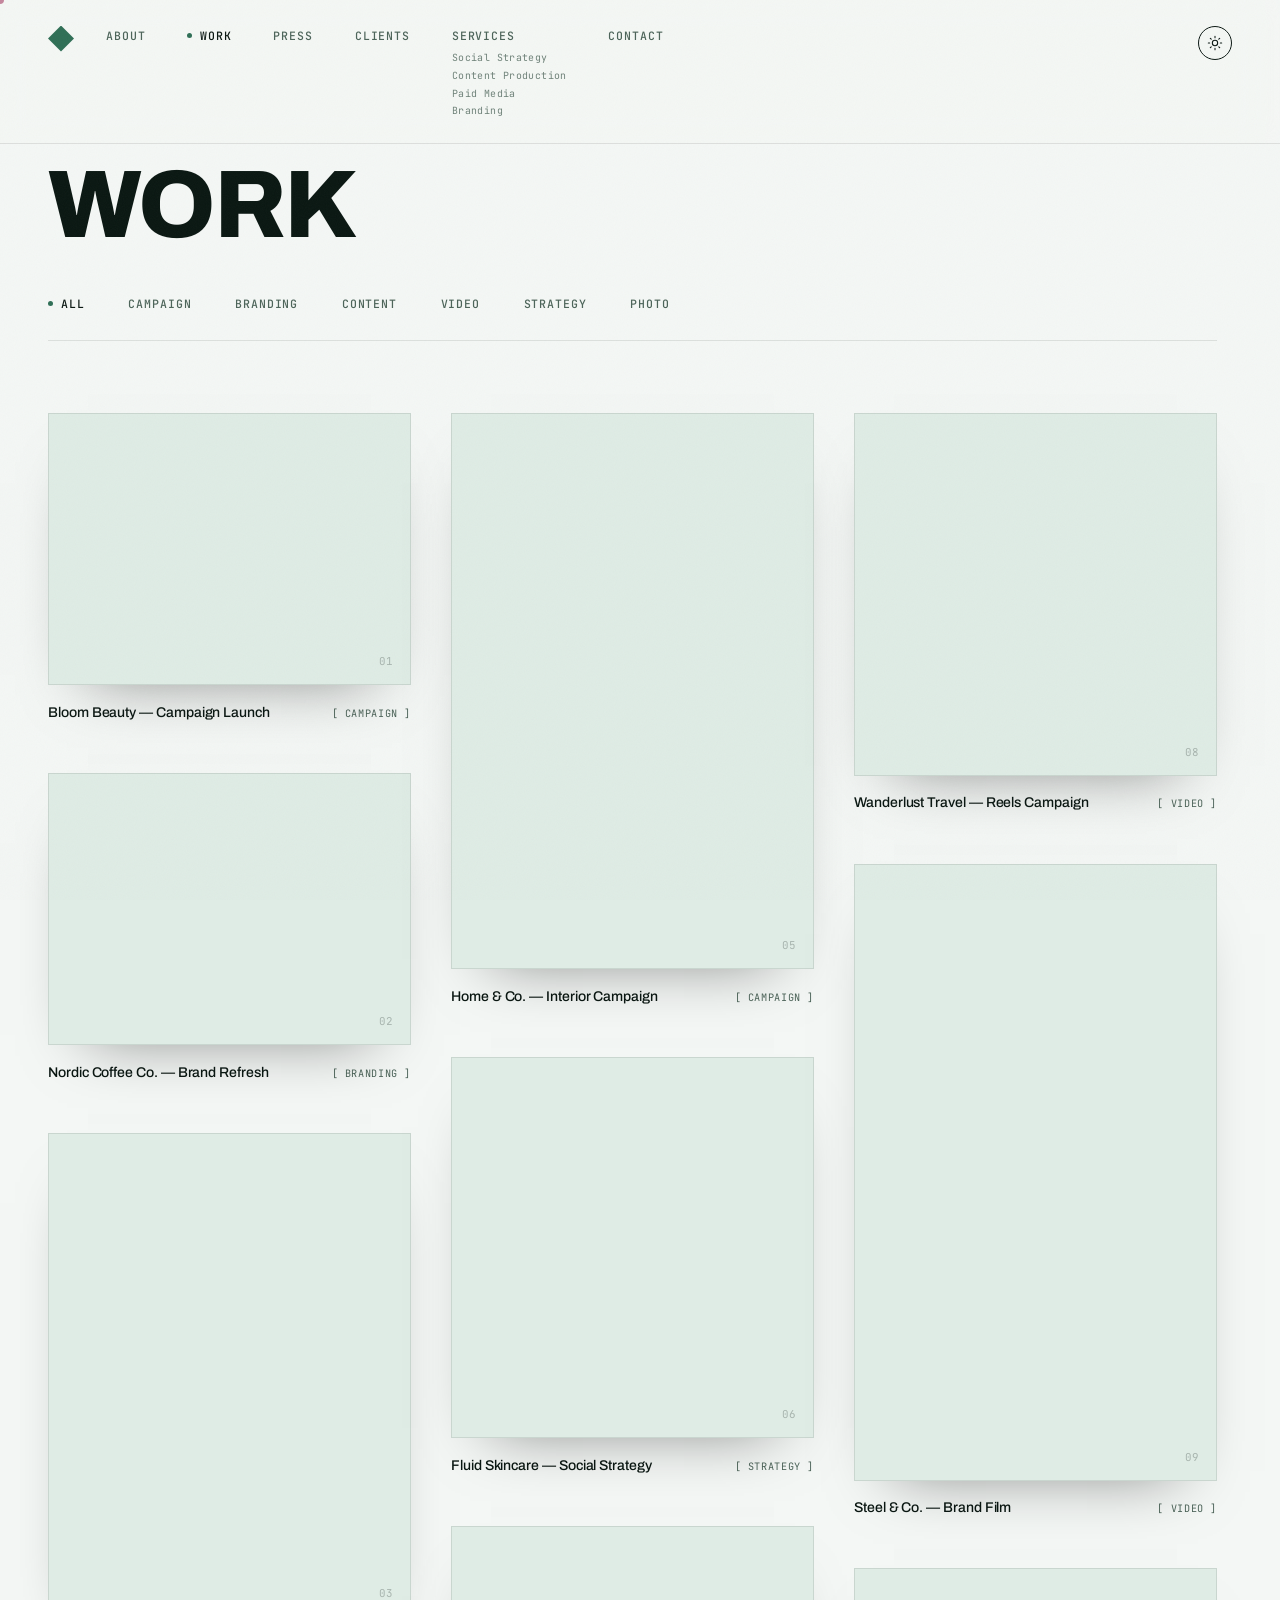
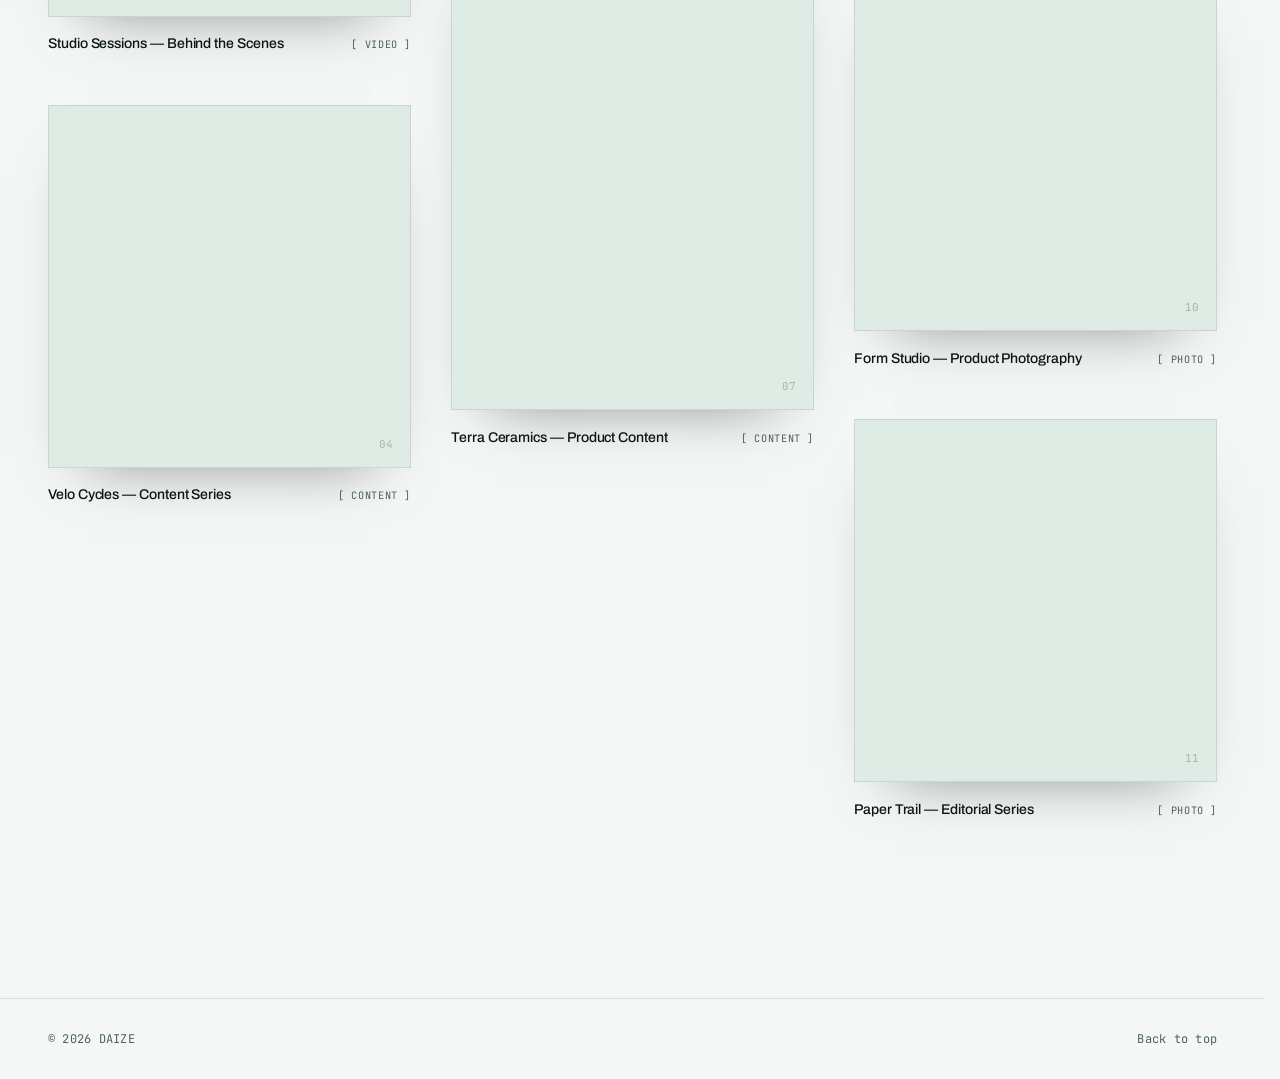
==== work.html @ 82c7a337 "123" ====
<!DOCTYPE html>
<html lang="en">
<head>
<meta charset="UTF-8">
<meta name="viewport" content="width=device-width, initial-scale=1.0">
<title>Work — DAIZE</title>
<meta name="description" content="DAIZE — Social Media Agency. Selected work across campaigns, content, branding and strategy.">
<link rel="preconnect" href="https://fonts.googleapis.com">
<link rel="preconnect" href="https://fonts.gstatic.com" crossorigin>
<link href="https://fonts.googleapis.com/css2?family=Archivo:wght@400;500;600;700;800;900&family=Fraunces:ital,opsz,wght@0,9..144,500;0,9..144,600;1,9..144,500;1,9..144,600&family=JetBrains+Mono:wght@400;500&display=swap" rel="stylesheet">
<link rel="stylesheet" href="styles.css">
<link rel="stylesheet" href="work.css">
<script>
  (function () {
    var stored = localStorage.getItem('daize-theme');
    var theme = stored || (window.matchMedia('(prefers-color-scheme: light)').matches ? 'light' : 'dark');
    document.documentElement.setAttribute('data-theme', theme);
  })();
</script>
</head>
<body id="top">

<div class="grain"></div>
<div class="cursor-dot" id="cursorDot"><span class="cursor-dot__label">View</span></div>

<header class="wnav">
  <a href="index.html" class="wnav__mark" aria-label="DAIZE — Home"><span class="wnav__mark-glyph"></span></a>

  <nav class="wnav__links" aria-label="Primary">
    <a href="index.html#about" class="wnav__link">About</a>
    <a href="work.html" class="wnav__link is-active"><span class="wnav__dot"></span>Work</a>
    <a href="#" class="wnav__link">Press</a>
    <a href="#" class="wnav__link">Clients</a>
    <div class="wnav__link wnav__link--drop">
      Services
      <div class="wnav__sub">
        <a href="#">Social Strategy</a>
        <a href="#">Content Production</a>
        <a href="#">Paid Media</a>
        <a href="#">Branding</a>
      </div>
    </div>
    <a href="index.html#contact" class="wnav__link">Contact</a>
  </nav>

  <button class="theme-toggle wnav__theme" id="themeToggle" aria-label="Toggle light/dark theme">
    <svg class="theme-toggle__moon" viewBox="0 0 24 24" stroke-width="1.6" stroke-linecap="round" stroke-linejoin="round"><path d="M21 12.79A9 9 0 1 1 11.21 3 7 7 0 0 0 21 12.79z"/></svg>
    <svg class="theme-toggle__sun" viewBox="0 0 24 24" stroke-width="1.6" stroke-linecap="round" stroke-linejoin="round"><circle cx="12" cy="12" r="4"/><path d="M12 2v2M12 20v2M4.93 4.93l1.41 1.41M17.66 17.66l1.41 1.41M2 12h2M20 12h2M4.93 19.07l1.41-1.41M17.66 6.34l1.41-1.41"/></svg>
  </button>
</header>

<main class="work-index">
  <div class="work-index__head reveal">
    <h1>Work</h1>
  </div>

  <div class="work-index__filters reveal" id="workFilters" role="tablist" aria-label="Filter work by category">
    <button class="wf" data-filter="all" aria-pressed="true"><span class="wf__dot"></span>All</button>
    <button class="wf" data-filter="campaign" aria-pressed="false"><span class="wf__dot"></span>Campaign</button>
    <button class="wf" data-filter="branding" aria-pressed="false"><span class="wf__dot"></span>Branding</button>
    <button class="wf" data-filter="content" aria-pressed="false"><span class="wf__dot"></span>Content</button>
    <button class="wf" data-filter="video" aria-pressed="false"><span class="wf__dot"></span>Video</button>
    <button class="wf" data-filter="strategy" aria-pressed="false"><span class="wf__dot"></span>Strategy</button>
    <button class="wf" data-filter="photo" aria-pressed="false"><span class="wf__dot"></span>Photo</button>
  </div>

  <div class="work-index__grid" id="workGrid">

    <article class="wcard reveal" data-category="campaign" style="--wr:4/3;">
      <div class="wcard__media" data-index="01"></div>
      <div class="wcard__meta">
        <h3>Bloom Beauty — Campaign Launch</h3>
        <span class="wcard__tag">[ Campaign ]</span>
      </div>
    </article>

    <article class="wcard reveal" data-category="branding" style="--wr:4/3;">
      <div class="wcard__media" data-index="02"></div>
      <div class="wcard__meta">
        <h3>Nordic Coffee Co. — Brand Refresh</h3>
        <span class="wcard__tag">[ Branding ]</span>
      </div>
    </article>

    <article class="wcard reveal" data-category="video" style="--wr:3/4;">
      <div class="wcard__media" data-index="03"></div>
      <div class="wcard__meta">
        <h3>Studio Sessions — Behind the Scenes</h3>
        <span class="wcard__tag">[ Video ]</span>
      </div>
    </article>

    <article class="wcard reveal" data-category="content" style="--wr:1/1;">
      <div class="wcard__media" data-index="04"></div>
      <div class="wcard__meta">
        <h3>Velo Cycles — Content Series</h3>
        <span class="wcard__tag">[ Content ]</span>
      </div>
    </article>

    <article class="wcard reveal" data-category="campaign" style="--wr:3/4.6;">
      <div class="wcard__media" data-index="05"></div>
      <div class="wcard__meta">
        <h3>Home &amp; Co. — Interior Campaign</h3>
        <span class="wcard__tag">[ Campaign ]</span>
      </div>
    </article>

    <article class="wcard reveal" data-category="strategy" style="--wr:1/1.05;">
      <div class="wcard__media" data-index="06"></div>
      <div class="wcard__meta">
        <h3>Fluid Skincare — Social Strategy</h3>
        <span class="wcard__tag">[ Strategy ]</span>
      </div>
    </article>

    <article class="wcard reveal" data-category="content" style="--wr:3/4;">
      <div class="wcard__media" data-index="07"></div>
      <div class="wcard__meta">
        <h3>Terra Ceramics — Product Content</h3>
        <span class="wcard__tag">[ Content ]</span>
      </div>
    </article>

    <article class="wcard reveal" data-category="video" style="--wr:1/1;">
      <div class="wcard__media" data-index="08"></div>
      <div class="wcard__meta">
        <h3>Wanderlust Travel — Reels Campaign</h3>
        <span class="wcard__tag">[ Video ]</span>
      </div>
    </article>

    <article class="wcard reveal" data-category="video" style="--wr:2/3.4;">
      <div class="wcard__media" data-index="09"></div>
      <div class="wcard__meta">
        <h3>Steel &amp; Co. — Brand Film</h3>
        <span class="wcard__tag">[ Video ]</span>
      </div>
    </article>

    <article class="wcard reveal" data-category="photo" style="--wr:1/1;">
      <div class="wcard__media" data-index="10"></div>
      <div class="wcard__meta">
        <h3>Form Studio — Product Photography</h3>
        <span class="wcard__tag">[ Photo ]</span>
      </div>
    </article>

    <article class="wcard reveal" data-category="photo" style="--wr:1/1;">
      <div class="wcard__media" data-index="11"></div>
      <div class="wcard__meta">
        <h3>Paper Trail — Editorial Series</h3>
        <span class="wcard__tag">[ Photo ]</span>
      </div>
    </article>

  </div>
</main>

<footer class="footer">
  <span>© 2026 DAIZE</span>
  <a href="#top">Back to top</a>
</footer>

<script src="work.js"></script>
</body>
</html>
---- styles.css ----
:root {
  --bg: #07120e;
  --bg-alt: #0d1f17;
  --fg: #eef5f0;
  --fg-dim: #7fa08f;
  --accent: #5a9c82;
  --accent-deep: #0f3d2e;
  --accent-dim: rgba(90, 156, 130, 0.16);
  --line: rgba(238, 245, 240, 0.1);
  --panel-a: #10231b;
  --panel-b: #05100c;
  --ghost: rgba(238, 245, 240, 0.06);
  --heading: 'Archivo', sans-serif;
  --sans: 'Archivo', sans-serif;
  --mono: 'JetBrains Mono', monospace;
  --serif: 'Fraunces', serif;
}

html[data-theme="light"] {
  --bg: #f4f7f5;
  --bg-alt: #e6ede9;
  --fg: #0a1712;
  --fg-dim: #4c6459;
  --accent: #2f6f56;
  --accent-deep: #bfe8d6;
  --accent-dim: rgba(47, 111, 86, 0.12);
  --line: rgba(10, 23, 18, 0.1);
  --panel-a: #dfece5;
  --panel-b: #eef5f0;
  --ghost: rgba(10, 23, 18, 0.05);
}

* { margin: 0; padding: 0; box-sizing: border-box; }

html { scroll-behavior: smooth; scrollbar-gutter: stable; }

body {
  background: var(--bg);
  color: var(--fg);
  font-family: var(--sans);
  font-weight: 400;
  overflow-x: hidden;
  cursor: default;
  transition: background .4s ease, color .4s ease;
}

a { color: inherit; text-decoration: none; }

.visually-hidden {
  position: absolute;
  width: 1px;
  height: 1px;
  padding: 0;
  margin: -1px;
  overflow: hidden;
  clip: rect(0, 0, 0, 0);
  white-space: nowrap;
  border: 0;
}

.grain {
  position: fixed;
  inset: 0;
  pointer-events: none;
  z-index: 999;
  opacity: 0.035;
  background-image: url("data:image/svg+xml,%3Csvg xmlns='http://www.w3.org/2000/svg' width='120' height='120'%3E%3Cfilter id='n'%3E%3CfeTurbulence type='fractalNoise' baseFrequency='0.9' numOctaves='2' stitchTiles='stitch'/%3E%3C/filter%3E%3Crect width='100%25' height='100%25' filter='url(%23n)'/%3E%3C/svg%3E");
}

body.is-loading { overflow: hidden; height: 100vh; }

/* ---------- Preloader ---------- */
.preloader {
  position: fixed;
  inset: 0;
  z-index: 2000;
  display: flex;
  flex-direction: column;
  align-items: center;
  justify-content: center;
  gap: 1.6rem;
  background: var(--bg);
  clip-path: circle(150% at 50% 50%);
  transition: clip-path 1s cubic-bezier(.76, 0, .24, 1);
}
.preloader__mark {
  font-family: var(--heading);
  font-weight: 800;
  font-size: 1.1rem;
  letter-spacing: 0.15em;
  text-transform: uppercase;
  color: var(--fg);
}
.preloader__count {
  font-family: var(--mono);
  font-size: 0.75rem;
  letter-spacing: 0.1em;
  color: var(--fg-dim);
  font-variant-numeric: tabular-nums;
}
.preloader__bar {
  width: 180px;
  height: 1px;
  background: var(--line);
  position: relative;
  overflow: hidden;
}
.preloader__bar-fill {
  position: absolute;
  inset: 0;
  width: 0%;
  background: var(--accent);
}
.preloader.is-done {
  clip-path: circle(0% at 50% 50%);
}
@media (prefers-reduced-motion: reduce) {
  .preloader { transition: opacity .3s ease; clip-path: none; }
  .preloader.is-done { opacity: 0; }
}

/* ---------- Frame marks ---------- */
.frame-marks {
  position: fixed;
  inset: 0;
  z-index: 40;
  pointer-events: none;
  opacity: 0;
  transition: opacity 1.2s ease .2s;
}
body.is-loaded .frame-marks { opacity: 1; }
.frame-marks__corner {
  position: absolute;
  width: 20px;
  height: 20px;
  border: 1px solid color-mix(in srgb, var(--fg) 30%, transparent);
}
.frame-marks__corner--tl { top: 1.4rem; left: 1.4rem; border-right: none; border-bottom: none; }
.frame-marks__corner--tr { top: 1.4rem; right: 1.4rem; border-left: none; border-bottom: none; }
.frame-marks__corner--bl { bottom: 1.4rem; left: 1.4rem; border-right: none; border-top: none; }
.frame-marks__corner--br { bottom: 1.4rem; right: 1.4rem; border-left: none; border-top: none; }
.frame-marks__tick {
  position: absolute;
  background: color-mix(in srgb, var(--fg) 26%, transparent);
}
.frame-marks__tick--top { top: 1.4rem; left: 50%; width: 1px; height: 10px; transform: translateX(-50%); }
.frame-marks__tick--bottom { bottom: 1.4rem; left: 50%; width: 1px; height: 10px; transform: translateX(-50%); }
.frame-marks__tick--left { left: 1.4rem; top: 50%; width: 10px; height: 1px; transform: translateY(-50%); }
.frame-marks__tick--right { right: 1.4rem; top: 50%; width: 10px; height: 1px; transform: translateY(-50%); }
@media (max-width: 700px) {
  .frame-marks__tick--top, .frame-marks__tick--bottom, .frame-marks__tick--left, .frame-marks__tick--right { display: none; }
  .frame-marks__corner { width: 14px; height: 14px; }
}

.cursor-dot {
  position: fixed;
  width: 8px;
  height: 8px;
  border-radius: 50%;
  background: var(--accent);
  pointer-events: none;
  z-index: 1000;
  transform: translate(-50%, -50%);
  transition: width .25s, height .25s, opacity .25s;
  mix-blend-mode: difference;
  display: none;
}
@media (hover: hover) and (pointer: fine) {
  .cursor-dot { display: block; }
}
.cursor-dot.grow { width: 40px; height: 40px; }
.cursor-dot__label {
  position: absolute;
  top: 50%; left: 50%;
  transform: translate(-50%, -50%);
  font-family: var(--mono);
  font-size: 0.6rem;
  font-weight: 500;
  letter-spacing: 0.05em;
  text-transform: uppercase;
  color: var(--bg);
  opacity: 0;
  white-space: nowrap;
  transition: opacity .2s ease;
}
.cursor-dot.view {
  width: 64px;
  height: 64px;
  background: var(--fg);
  mix-blend-mode: normal;
}
.cursor-dot.view .cursor-dot__label { opacity: 1; }

/* ---------- Nav ---------- */
.nav {
  position: fixed;
  top: 0; left: 0; right: 0;
  z-index: 100;
  display: flex;
  justify-content: space-between;
  align-items: center;
  padding: 1.8rem 3rem;
  background: transparent;
  border-bottom: 1px solid transparent;
  transition: background .4s ease, border-color .4s ease, padding .35s ease;
}
.nav--scrolled {
  padding: 1.2rem 3rem;
  background: color-mix(in srgb, var(--bg) 92%, transparent);
  backdrop-filter: blur(14px);
  -webkit-backdrop-filter: blur(14px);
  border-bottom-color: var(--line);
}
.nav__progress {
  position: fixed;
  top: 0; left: 0;
  height: 2px;
  width: 0%;
  background: var(--accent);
  z-index: 102;
}
.nav__wordmark {
  font-family: var(--heading);
  font-weight: 800;
  font-size: 1.1rem;
  letter-spacing: -0.01em;
  text-transform: uppercase;
}
.nav__right {
  display: flex;
  align-items: center;
  gap: 2rem;
}
.theme-toggle {
  position: relative;
  width: 34px;
  height: 34px;
  display: flex;
  align-items: center;
  justify-content: center;
  background: none;
  border: 1px solid var(--fg);
  border-radius: 50%;
  cursor: pointer;
  color: var(--fg);
  z-index: 101;
  flex-shrink: 0;
  transition: background .3s ease, border-color .3s ease, transform .25s ease;
}
.theme-toggle:hover { background: var(--ghost); border-color: var(--accent); }
.theme-toggle svg {
  width: 16px;
  height: 16px;
  position: absolute;
  stroke: currentColor;
  fill: none;
  transition: opacity .3s ease, transform .35s ease;
}
.theme-toggle__moon { opacity: 1; transform: scale(1) rotate(0deg); }
.theme-toggle__sun { opacity: 0; transform: scale(.5) rotate(-90deg); }
html[data-theme="light"] .theme-toggle__moon { opacity: 0; transform: scale(.5) rotate(90deg); }
html[data-theme="light"] .theme-toggle__sun { opacity: 1; transform: scale(1) rotate(0deg); }
.nav__toggle {
  display: flex;
  align-items: center;
  gap: 0.8rem;
  background: none;
  border: none;
  cursor: pointer;
  color: var(--fg);
  z-index: 101;
  padding: 0.5rem 0.7rem;
  margin: -0.5rem -0.7rem;
  border-radius: 999px;
  transition: background .3s ease, transform .25s ease;
}
.nav__toggle:hover { background: var(--ghost); }
.nav__toggle-label {
  font-family: var(--mono);
  font-weight: 500;
  font-size: 0.7rem;
  letter-spacing: 0.1em;
  text-transform: uppercase;
  color: var(--fg-dim);
}
.nav__toggle-icon {
  position: relative;
  width: 22px;
  height: 16px;
  flex-shrink: 0;
}
.nav__toggle-icon span {
  position: absolute;
  left: 0; right: 0;
  height: 1px;
  background: var(--fg);
  transition: transform .35s ease, top .35s ease;
}
.nav__toggle-icon span:first-child { top: 0; }
.nav__toggle-icon span:last-child { top: 15px; }
.nav__toggle.open .nav__toggle-icon span:first-child { top: 7px; transform: rotate(45deg); }
.nav__toggle.open .nav__toggle-icon span:last-child { top: 7px; transform: rotate(-45deg); }

/* ---------- Fullscreen creative menu ---------- */
body.menu-open { overflow: hidden; }
.nav__menu {
  position: fixed;
  inset: 0;
  z-index: 99;
  display: flex;
  flex-direction: column;
  justify-content: space-between;
  gap: 3rem;
  padding: 10rem 3rem 3.5rem;
  background: var(--bg);
  clip-path: circle(0% at calc(100% - 4.2rem) 3.4rem);
  transition: clip-path .8s cubic-bezier(.65, 0, .35, 1);
  pointer-events: none;
}
.nav__menu.open {
  clip-path: circle(150% at calc(100% - 4.2rem) 3.4rem);
  pointer-events: auto;
}
.nav__menu-inner {
  display: flex;
  flex-direction: column;
}
.nav__link {
  display: flex;
  align-items: baseline;
  gap: 1.5rem;
  font-family: var(--serif);
  font-style: italic;
  font-weight: 500;
  font-size: clamp(2.4rem, 8vw, 5rem);
  letter-spacing: -0.01em;
  padding: 1.1rem 0;
  border-bottom: 1px solid var(--line);
  opacity: 0;
  transform: translateY(30px);
  transition: opacity .5s ease, transform .5s ease, color .3s ease, padding-left .3s ease;
}
.nav__menu.open .nav__link { opacity: 1; transform: translateY(0); }
.nav__menu.open .nav__link:nth-child(1) { transition-delay: .18s; }
.nav__menu.open .nav__link:nth-child(2) { transition-delay: .26s; }
.nav__menu.open .nav__link:nth-child(3) { transition-delay: .34s; }
.nav__menu.open .nav__link:nth-child(4) { transition-delay: .42s; }
.nav__link-num {
  font-family: var(--mono);
  font-size: 0.9rem;
  font-weight: 500;
  color: var(--accent);
}
.nav__link:hover { color: var(--accent); padding-left: 1.2rem; }
.nav__menu-footer {
  display: flex;
  flex-wrap: wrap;
  justify-content: space-between;
  align-items: center;
  gap: 1rem;
  opacity: 0;
  transition: opacity .5s ease .3s;
}
.nav__menu.open .nav__menu-footer { opacity: 1; }
.nav__menu-tag {
  font-family: var(--mono);
  font-size: 0.75rem;
  letter-spacing: 0.05em;
  text-transform: uppercase;
  color: var(--fg-dim);
}
.nav__menu-socials {
  display: flex;
  gap: 2rem;
  font-family: var(--mono);
  font-size: 0.75rem;
  letter-spacing: 0.05em;
  text-transform: uppercase;
  color: var(--fg-dim);
}
.nav__menu-socials a:hover { color: var(--accent); }

/* ---------- Hero ---------- */
.hero {
  height: 100vh;
  position: relative;
  perspective: 1200px;
}
.hero__bg {
  position: absolute;
  inset: 0;
  background:
    radial-gradient(ellipse at 30% 15%, rgba(52, 211, 153, 0.12), transparent 55%),
    radial-gradient(ellipse at 75% 85%, rgba(15, 61, 46, 0.35), transparent 55%),
    var(--bg);
  z-index: -2;
}
.hero__logo {
  position: absolute;
  top: 50%;
  left: 50%;
  transform: translate(-50%, -50%);
  width: min(70vw, 640px);
  height: min(70vw, 640px);
  z-index: -1;
  transition: transform .1s linear, opacity .1s linear;
}
.hero__logo::before {
  content: '';
  position: absolute;
  inset: -15%;
  background: radial-gradient(circle, var(--accent-dim) 0%, transparent 70%);
  filter: blur(50px);
  z-index: -1;
  animation: heroGlow 6s ease-in-out infinite;
}
@keyframes heroGlow {
  0%, 100% { opacity: .6; transform: scale(1); }
  50% { opacity: 1; transform: scale(1.08); }
}
.hero__logo-canvas {
  position: absolute;
  inset: 0;
  width: 100%;
  height: 100%;
  display: block;
  touch-action: none;
  cursor: grab;
}
.hero__logo-canvas:active {
  cursor: grabbing;
}
.hero__content {
  position: absolute;
  left: 3rem;
  bottom: 3rem;
  z-index: 1;
  max-width: 340px;
}
.hero__content::before {
  content: '';
  position: absolute;
  inset: -2rem -2.5rem;
  background: radial-gradient(ellipse at 20% 80%, color-mix(in srgb, var(--bg) 65%, transparent) 0%, transparent 70%);
  z-index: -1;
  pointer-events: none;
}
.hero__eyebrow {
  font-family: var(--mono);
  font-weight: 500;
  font-size: 0.7rem;
  letter-spacing: 0.15em;
  text-transform: uppercase;
  color: color-mix(in srgb, var(--fg) 55%, var(--fg-dim));
  margin-bottom: 0.7rem;
}
.hero__sub {
  font-size: 1.05rem;
  font-family: var(--serif);
  font-style: italic;
  font-weight: 500;
  line-height: 1.4;
  color: color-mix(in srgb, var(--fg) 42%, var(--fg-dim));
  letter-spacing: 0;
}
.hero__scroll {
  position: absolute;
  bottom: 3rem;
  left: 50%;
  transform: translateX(-50%);
  display: flex;
  flex-direction: column;
  align-items: center;
  gap: 0.8rem;
  font-family: var(--mono);
  font-size: 0.65rem;
  letter-spacing: 0.15em;
  text-transform: uppercase;
  color: var(--fg-dim);
}
.hero__scroll-line {
  width: 1px;
  height: 40px;
  background: var(--line);
  position: relative;
  overflow: hidden;
}
.hero__scroll-line::after {
  content: '';
  position: absolute;
  top: -40px;
  left: 0;
  width: 100%;
  height: 40px;
  background: var(--accent);
  animation: scrollLine 1.8s ease-in-out infinite;
}
@keyframes scrollLine {
  0% { top: -40px; }
  60%, 100% { top: 40px; }
}
.hero__status {
  position: absolute;
  right: 3rem;
  bottom: 3rem;
  z-index: 1;
  display: flex;
  align-items: center;
  gap: 0.7rem;
  font-family: var(--mono);
  font-size: 0.7rem;
  letter-spacing: 0.08em;
  text-transform: uppercase;
  color: color-mix(in srgb, var(--fg) 55%, var(--fg-dim));
}
.hero__status-dot {
  width: 7px;
  height: 7px;
  border-radius: 50%;
  background: var(--accent);
  position: relative;
  flex-shrink: 0;
}
.hero__status-dot::before {
  content: '';
  position: absolute;
  inset: -5px;
  border-radius: 50%;
  border: 1px solid var(--accent);
  animation: statusPulse 2s ease-out infinite;
}
@keyframes statusPulse {
  0% { transform: scale(0.6); opacity: 1; }
  100% { transform: scale(1.9); opacity: 0; }
}

/* ---------- Ticker ---------- */
.ticker {
  border-top: 1px solid var(--line);
  border-bottom: 1px solid var(--line);
  overflow: hidden;
  padding: 1.3rem 0;
  background: var(--bg-alt);
}
.ticker__track {
  display: flex;
  width: max-content;
  animation: tickerScroll 26s linear infinite;
}
.ticker:hover .ticker__track { animation-play-state: paused; }
.ticker__track span {
  font-family: var(--mono);
  font-size: 0.85rem;
  letter-spacing: 0.05em;
  text-transform: uppercase;
  color: var(--fg-dim);
  white-space: nowrap;
}
.ticker__track span::after {
  content: '—';
  margin: 0 2rem;
  color: var(--accent);
}
@keyframes tickerScroll {
  from { transform: translateX(0); }
  to { transform: translateX(-50%); }
}
@media (prefers-reduced-motion: reduce) {
  .ticker__track { animation: none; }
}

/* ---------- Shared section styling ---------- */
section { padding: 9rem 3rem; position: relative; }
.about__index {
  position: relative;
  z-index: 1;
  font-family: var(--mono);
  font-weight: 500;
  font-size: 0.75rem;
  letter-spacing: 0.1em;
  text-transform: uppercase;
  color: var(--accent);
  margin-bottom: 3rem;
}

/* ---------- Watermark numerals ---------- */
[data-watermark] { overflow: hidden; }
[data-watermark]::before {
  content: attr(data-watermark);
  position: absolute;
  top: 46%;
  left: 50%;
  transform: translate(-50%, calc(-50% + var(--wm-shift, 0px)));
  z-index: 0;
  font-family: var(--heading);
  font-weight: 800;
  font-size: clamp(9rem, 30vw, 22rem);
  line-height: 1;
  color: transparent;
  -webkit-text-stroke: 1px color-mix(in srgb, var(--fg) 10%, transparent);
  pointer-events: none;
  white-space: nowrap;
}
@media (max-width: 900px) {
  [data-watermark]::before { display: none; }
}

/* ---------- About ---------- */
.about__grid {
  position: relative;
  z-index: 1;
  display: grid;
  grid-template-columns: 0.9fr 1.1fr;
  gap: 5rem;
  align-items: center;
}
.about__frame {
  aspect-ratio: 4 / 5;
  background: linear-gradient(150deg, var(--panel-a), var(--panel-b) 70%);
  border: 1px solid var(--line);
  position: relative;
  overflow: hidden;
  box-shadow: 0 50px 90px -45px rgba(0, 0, 0, 0.5);
}
.about__frame::before {
  content: '';
  position: absolute;
  inset: -20%;
  background: radial-gradient(circle at 30% 20%, rgba(52, 211, 153, 0.18), transparent 60%);
}
.about__frame img {
  position: absolute;
  inset: 0;
  width: 100%;
  height: 100%;
  object-fit: cover;
  object-position: center 15%;
  filter: grayscale(0.15) contrast(1.05);
  opacity: 1;
}
.about__text h2 {
  font-family: var(--serif);
  font-style: italic;
  font-weight: 500;
  font-size: clamp(1.7rem, 3vw, 2.4rem);
  line-height: 1.3;
  letter-spacing: -0.01em;
  margin-bottom: 1.8rem;
}
.about__text p {
  color: var(--fg-dim);
  line-height: 1.8;
  font-size: 0.95rem;
  max-width: 44ch;
}
.about__stats {
  display: flex;
  gap: 3rem;
  margin-top: 3rem;
  padding-top: 2rem;
  border-top: 1px solid var(--line);
}
.about__stats span {
  display: block;
  font-family: var(--heading);
  font-weight: 700;
  font-size: 1.9rem;
  color: var(--accent);
}
.about__stats small {
  font-size: 0.7rem;
  letter-spacing: 0.1em;
  text-transform: uppercase;
  color: var(--fg-dim);
}

/* ---------- Work ---------- */
.work__header {
  position: relative;
  z-index: 1;
}
.work__header h2 {
  font-family: var(--serif);
  font-style: italic;
  font-weight: 500;
  font-size: clamp(2.2rem, 5vw, 3.5rem);
  letter-spacing: -0.01em;
}
.work__list {
  position: relative;
  z-index: 1;
  margin-top: 4rem;
  display: grid;
  grid-template-columns: repeat(12, 1fr);
  gap: 1px;
  background: var(--line);
  border: 1px solid var(--line);
}
.work__item:nth-child(1) { grid-column: span 7; }
.work__item:nth-child(2) { grid-column: span 5; }
.work__item:nth-child(3) { grid-column: span 5; }
.work__item:nth-child(4) { grid-column: span 7; }
.work__item:nth-child(2) .work__media,
.work__item:nth-child(3) .work__media {
  aspect-ratio: 4 / 5;
}
.work__item {
  background: var(--bg);
  padding: 2.5rem;
  display: flex;
  flex-direction: column;
  gap: 1.5rem;
  transition: background .4s ease, opacity .4s ease;
  perspective: 800px;
}
.work__item:hover { background: var(--bg-alt); }
.work__list:hover .work__item:not(:hover) { opacity: 0.45; }
.work__media {
  aspect-ratio: 16 / 10;
  background: linear-gradient(135deg, var(--panel-a), var(--panel-b));
  border: 1px solid var(--line);
  position: relative;
  overflow: hidden;
  box-shadow: 0 30px 60px -35px rgba(0, 0, 0, 0.5);
  transition: transform .3s ease-out, box-shadow .3s ease-out;
  transform-style: preserve-3d;
}
.work__media img {
  position: absolute;
  inset: 0;
  width: 100%;
  height: 100%;
  object-fit: cover;
  object-position: center 15%;
  filter: grayscale(0.2) contrast(1.05);
  opacity: 1;
  transition: transform .5s ease, filter .5s ease, opacity .5s ease;
}
.work__item:hover .work__media img {
  transform: scale(1.05);
  filter: grayscale(0) contrast(1.05);
  opacity: 1;
}
.work__item:nth-child(3) .work__media img {
  object-position: center 75%;
}
.work__item:hover .work__media {
  box-shadow: 0 30px 60px -20px rgba(0, 0, 0, 0.5), 0 0 0 1px var(--accent-dim);
}
.work__meta h3 {
  font-family: var(--serif);
  font-weight: 600;
  font-size: 1.4rem;
  letter-spacing: -0.01em;
}
.work__meta p {
  font-family: var(--mono);
  color: var(--fg-dim);
  font-size: 0.75rem;
  margin-top: 0.4rem;
  letter-spacing: 0.02em;
}

/* ---------- Contact ---------- */
.contact {
  text-align: center;
  padding-bottom: 12rem;
}
.contact__inner .about__index { justify-content: center; }
.contact h2 {
  font-family: var(--serif);
  font-style: italic;
  font-weight: 500;
  font-size: clamp(2.5rem, 7vw, 5rem);
  line-height: 1.1;
  letter-spacing: -0.01em;
}
.contact__email {
  display: inline-block;
  margin-top: 2.5rem;
  font-family: var(--heading);
  font-weight: 500;
  font-size: 1.1rem;
  letter-spacing: 0.01em;
  border-bottom: 1px solid var(--fg);
  padding-bottom: 0.3rem;
  transition: color .3s ease, border-color .3s ease, transform .25s ease;
}
.contact__email:hover { color: var(--accent); border-color: var(--accent); }
.contact__socials {
  margin-top: 4rem;
  display: flex;
  justify-content: center;
  gap: 2.5rem;
  font-family: var(--mono);
  font-size: 0.75rem;
  letter-spacing: 0.05em;
  text-transform: uppercase;
  color: var(--fg-dim);
}
.contact__socials a:hover { color: var(--accent); }

/* ---------- Footer ---------- */
.footer {
  display: flex;
  justify-content: space-between;
  padding: 2rem 3rem;
  border-top: 1px solid var(--line);
  font-family: var(--mono);
  font-size: 0.75rem;
  letter-spacing: 0.02em;
  color: var(--fg-dim);
}
.footer a:hover { color: var(--accent); }

/* ---------- Reveal animation ---------- */
.reveal {
  opacity: 0;
  transform: translateY(30px);
  transition: opacity 1s ease, transform 1s ease;
}
.reveal.is-visible {
  opacity: 1;
  transform: translateY(0);
}

/* ---------- Responsive ---------- */
@media (max-width: 900px) {
  .about__grid { grid-template-columns: 1fr; gap: 3rem; }
  .work__list { grid-template-columns: 1fr; }
  .work__item { grid-column: 1 / -1 !important; }
  .work__item:nth-child(2) .work__media,
  .work__item:nth-child(3) .work__media { aspect-ratio: 16 / 10; }
}

@media (max-width: 700px) {
  .nav { padding: 1.5rem; }
  .nav--scrolled { padding: 1.1rem 1.5rem; }
  .nav__toggle-label { display: none; }
  .nav__menu { padding: 8rem 1.5rem 2.5rem; }
  section { padding: 6rem 1.5rem; }
  .contact { padding-bottom: 7rem; }
  .hero__content { left: 1.5rem; bottom: 1.5rem; max-width: calc(100vw - 3rem); }
  .hero__status { display: none; }
  .ticker__track span { font-size: 0.75rem; }
}
---- work.css ----
/* ---------- Work index nav ---------- */
.wnav {
  position: fixed;
  top: 0; left: 0; right: 0;
  z-index: 100;
  display: flex;
  justify-content: space-between;
  align-items: flex-start;
  gap: 2rem;
  padding: 1.6rem 3rem;
  background: color-mix(in srgb, var(--bg) 82%, transparent);
  backdrop-filter: blur(12px);
  -webkit-backdrop-filter: blur(12px);
  border-bottom: 1px solid var(--line);
}
.wnav__mark {
  width: 26px;
  height: 26px;
  flex-shrink: 0;
  display: flex;
  align-items: center;
  justify-content: center;
  transition: transform .3s ease;
}
.wnav__mark:hover { transform: rotate(45deg); }
.wnav__mark-glyph {
  width: 100%;
  height: 100%;
  background: var(--accent);
  clip-path: polygon(50% 0%, 100% 50%, 50% 100%, 0% 50%);
}
.wnav__links {
  display: flex;
  align-items: flex-start;
  gap: 2.6rem;
  flex-wrap: wrap;
}
.wnav__link {
  position: relative;
  display: flex;
  align-items: center;
  gap: .5rem;
  font-family: var(--mono);
  font-size: 0.72rem;
  font-weight: 500;
  letter-spacing: 0.08em;
  text-transform: uppercase;
  color: var(--fg-dim);
  cursor: pointer;
  transition: color .25s ease;
  padding-top: .15rem;
}
.wnav__link:hover,
.wnav__link.is-active { color: var(--fg); }
.wnav__dot {
  width: 5px;
  height: 5px;
  border-radius: 50%;
  background: var(--accent);
  flex-shrink: 0;
}
.wnav__link--drop {
  flex-direction: column;
  align-items: flex-start;
  gap: 0;
}
.wnav__sub {
  display: flex;
  flex-direction: column;
  gap: .3rem;
  margin-top: .5rem;
}
.wnav__sub a {
  font-family: var(--mono);
  font-size: 0.62rem;
  font-weight: 400;
  letter-spacing: 0.04em;
  text-transform: none;
  color: color-mix(in srgb, var(--fg-dim) 80%, transparent);
  transition: color .2s ease;
}
.wnav__sub a:hover { color: var(--accent); }
.wnav__theme {
  margin-left: auto;
  flex-shrink: 0;
}

@media (max-width: 900px) {
  .wnav { flex-wrap: wrap; padding: 1.3rem 1.5rem; }
  .wnav__links { gap: 1.6rem 2rem; order: 3; width: 100%; }
  .wnav__theme { order: 2; }
}

/* ---------- Work index ---------- */
.work-index {
  max-width: 1440px;
  margin: 0 auto;
  padding: 10rem 3rem 8rem;
}
.work-index__head h1 {
  font-family: var(--heading);
  font-weight: 800;
  font-size: clamp(3rem, 9vw, 6rem);
  line-height: 0.95;
  letter-spacing: -0.02em;
  text-transform: uppercase;
}
.work-index__filters {
  display: flex;
  flex-wrap: wrap;
  gap: 0.6rem 1.9rem;
  margin: 2.6rem 0 4.5rem;
  padding-bottom: 1.6rem;
  border-bottom: 1px solid var(--line);
}
.wf {
  display: flex;
  align-items: center;
  gap: 0.5rem;
  background: none;
  border: none;
  cursor: pointer;
  font-family: var(--mono);
  font-size: 0.72rem;
  font-weight: 500;
  letter-spacing: 0.08em;
  text-transform: uppercase;
  color: var(--fg-dim);
  padding: 0.2rem 0;
  transition: color .25s ease;
}
.wf:hover { color: var(--fg); }
.wf[aria-pressed="true"] { color: var(--fg); }
.wf__dot {
  width: 5px;
  height: 5px;
  border-radius: 50%;
  background: var(--accent);
  flex-shrink: 0;
  opacity: 0;
  transform: scale(0.4);
  transition: opacity .2s ease, transform .2s ease;
}
.wf[aria-pressed="true"] .wf__dot { opacity: 1; transform: scale(1); }

/* Masonry grid via multi-column flow */
.work-index__grid {
  columns: 3 320px;
  column-gap: 2.5rem;
}
.wcard {
  break-inside: avoid;
  display: inline-block;
  width: 100%;
  margin-bottom: 3.2rem;
  cursor: pointer;
}
.wcard.is-hidden { display: none; }
.wcard__media {
  aspect-ratio: var(--wr, 4/3);
  position: relative;
  overflow: hidden;
  background: var(--panel-a);
  border: 1px solid var(--line);
  box-shadow: 0 30px 60px -40px rgba(0, 0, 0, 0.5);
  transition: transform .35s ease, box-shadow .35s ease, background-color .35s ease;
}
.wcard__media::after {
  content: attr(data-index);
  position: absolute;
  right: 1rem;
  bottom: 1rem;
  font-family: var(--mono);
  font-size: 0.68rem;
  letter-spacing: 0.06em;
  color: color-mix(in srgb, var(--fg) 26%, transparent);
}
.wcard:hover .wcard__media {
  transform: translateY(-5px);
  background: var(--bg-alt);
  box-shadow: 0 34px 70px -30px rgba(0, 0, 0, 0.55), 0 0 0 1px var(--accent-dim);
}
.wcard__meta {
  display: flex;
  justify-content: space-between;
  align-items: baseline;
  gap: 1rem;
  margin-top: 1.1rem;
}
.wcard__meta h3 {
  font-family: var(--sans);
  font-weight: 500;
  font-size: 0.88rem;
  letter-spacing: -0.005em;
  line-height: 1.35;
}
.wcard__tag {
  font-family: var(--mono);
  font-size: 0.64rem;
  letter-spacing: 0.06em;
  text-transform: uppercase;
  color: var(--fg-dim);
  white-space: nowrap;
  flex-shrink: 0;
}

@media (max-width: 1100px) {
  .work-index__grid { columns: 2 280px; }
}
@media (max-width: 700px) {
  .work-index { padding: 8.5rem 1.5rem 6rem; }
  .work-index__grid { columns: 1; }
  .work-index__filters { gap: 0.5rem 1.3rem; }
}
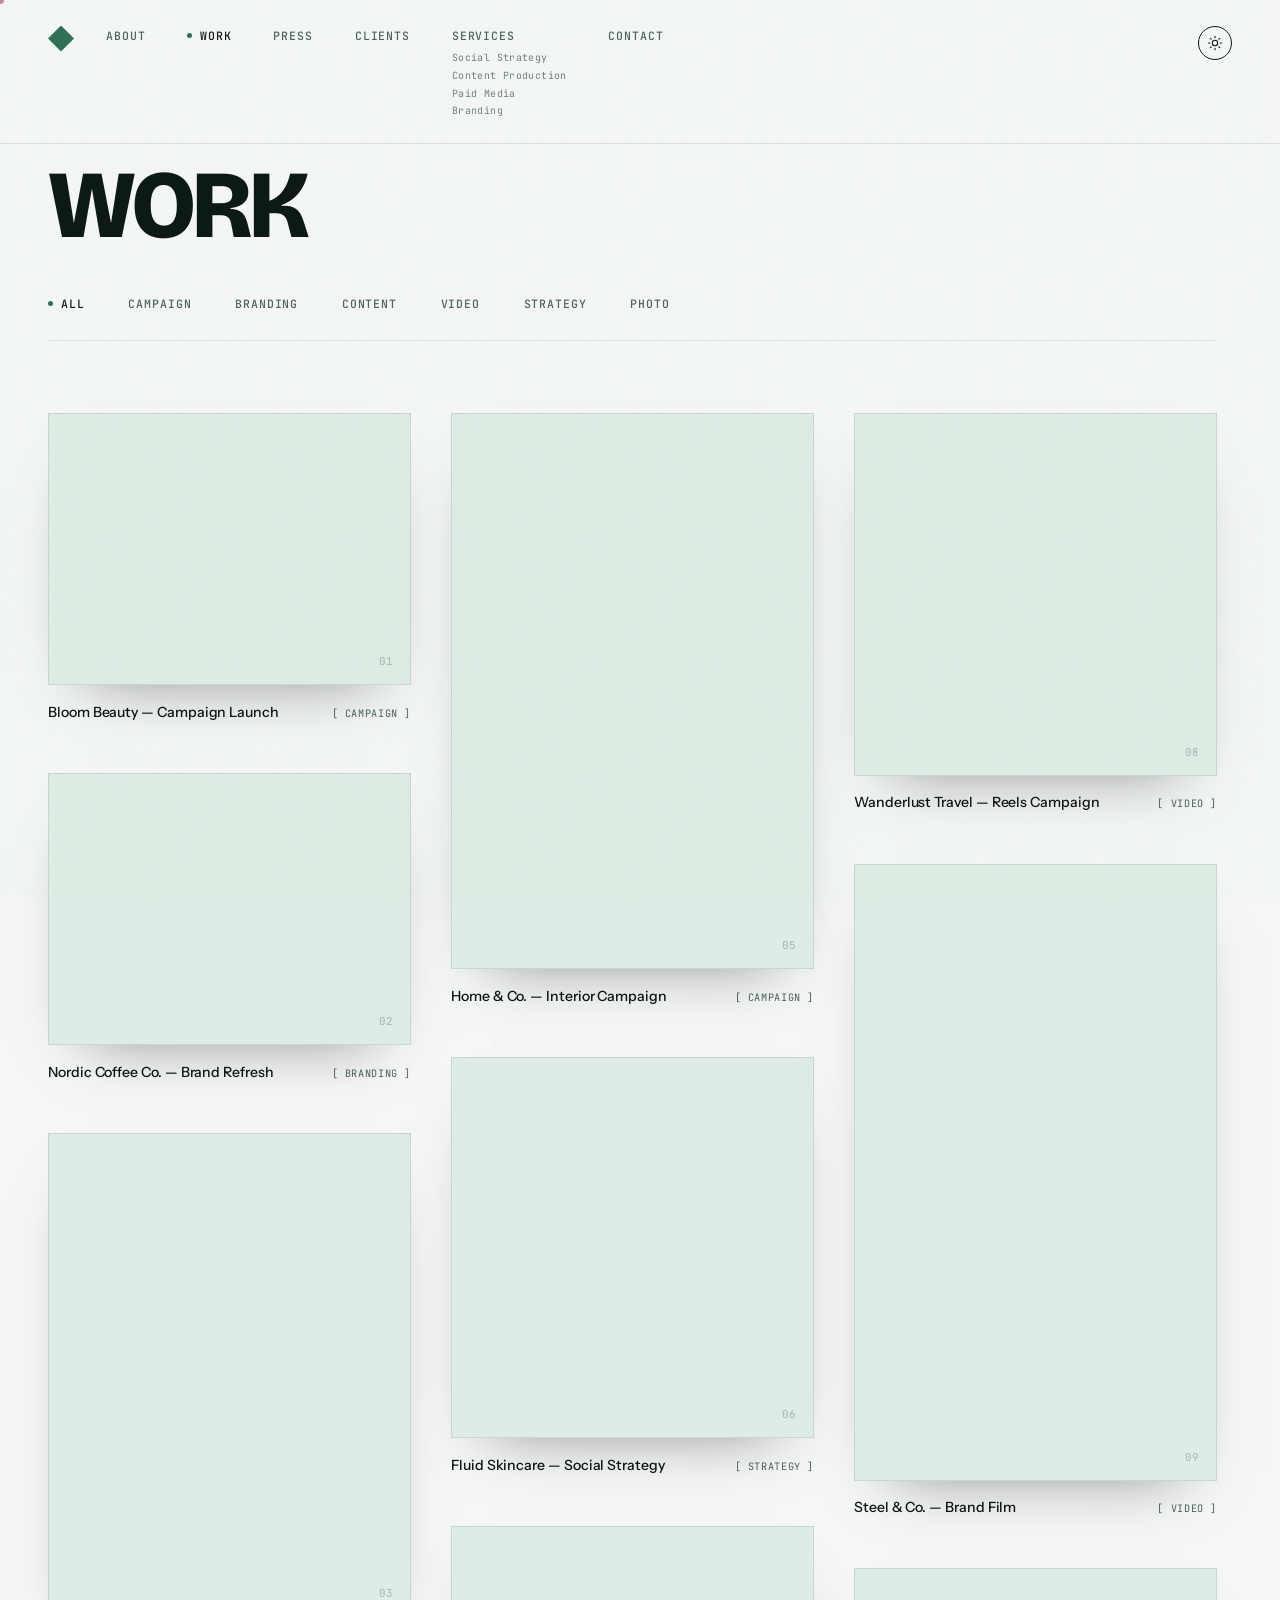
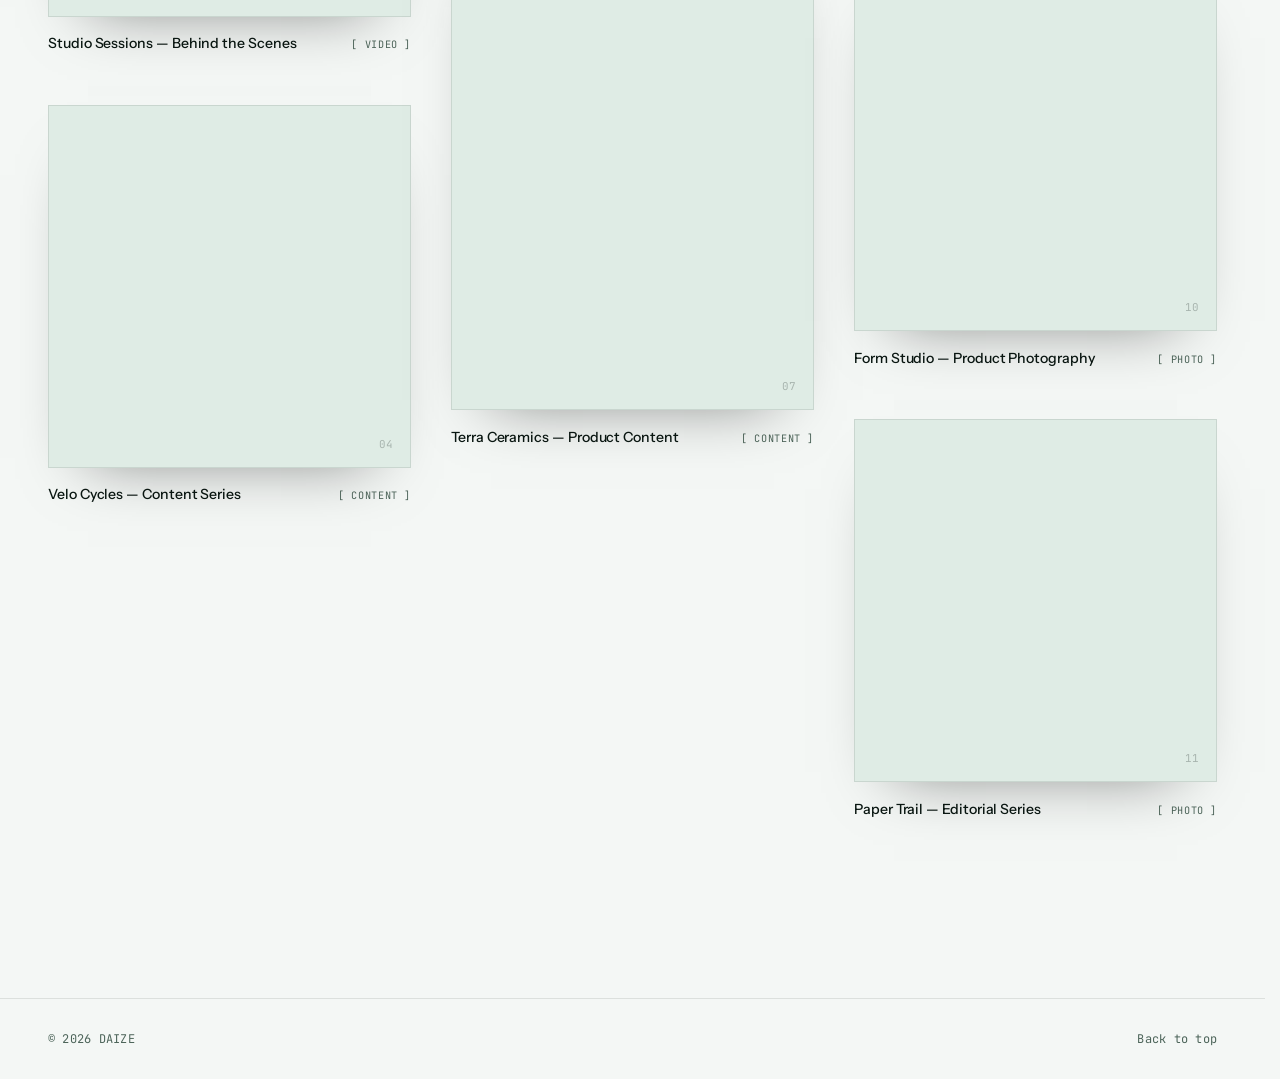
==== commit 40e541c9: "Fix: modern style" ====
--- a/work.html
+++ b/work.html
@@ -7,7 +7,7 @@
 <meta name="description" content="DAIZE — Social Media Agency. Selected work across campaigns, content, branding and strategy.">
 <link rel="preconnect" href="https://fonts.googleapis.com">
 <link rel="preconnect" href="https://fonts.gstatic.com" crossorigin>
-<link href="https://fonts.googleapis.com/css2?family=Archivo:wght@400;500;600;700;800;900&family=Fraunces:ital,opsz,wght@0,9..144,500;0,9..144,600;1,9..144,500;1,9..144,600&family=JetBrains+Mono:wght@400;500&display=swap" rel="stylesheet">
+<link href="https://fonts.googleapis.com/css2?family=Bricolage+Grotesque:opsz,wght@12..96,200..800&family=Instrument+Sans:ital,wght@0,400..700;1,400..700&family=Instrument+Serif:ital@0;1&family=JetBrains+Mono:wght@400;500&display=swap" rel="stylesheet">
 <link rel="stylesheet" href="styles.css">
 <link rel="stylesheet" href="work.css">
 <script>
--- a/styles.css
+++ b/styles.css
@@ -10,10 +10,10 @@
   --panel-a: #10231b;
   --panel-b: #05100c;
   --ghost: rgba(238, 245, 240, 0.06);
-  --heading: 'Archivo', sans-serif;
-  --sans: 'Archivo', sans-serif;
+  --heading: 'Bricolage Grotesque', sans-serif;
+  --sans: 'Instrument Sans', sans-serif;
   --mono: 'JetBrains Mono', monospace;
-  --serif: 'Fraunces', serif;
+  --serif: 'Instrument Serif', serif;
 }
 
 html[data-theme="light"] {
@@ -331,8 +331,8 @@
   gap: 1.5rem;
   font-family: var(--serif);
   font-style: italic;
-  font-weight: 500;
-  font-size: clamp(2.4rem, 8vw, 5rem);
+  font-weight: 400;
+  font-size: clamp(2.6rem, 8.5vw, 5.4rem);
   letter-spacing: -0.01em;
   padding: 1.1rem 0;
   border-bottom: 1px solid var(--line);
@@ -455,11 +455,11 @@
   margin-bottom: 0.7rem;
 }
 .hero__sub {
-  font-size: 1.05rem;
+  font-size: 1.1rem;
   font-family: var(--serif);
   font-style: italic;
-  font-weight: 500;
-  line-height: 1.4;
+  font-weight: 400;
+  line-height: 1.35;
   color: color-mix(in srgb, var(--fg) 42%, var(--fg-dim));
   letter-spacing: 0;
 }
@@ -641,8 +641,8 @@
 .about__text h2 {
   font-family: var(--serif);
   font-style: italic;
-  font-weight: 500;
-  font-size: clamp(1.7rem, 3vw, 2.4rem);
+  font-weight: 400;
+  font-size: clamp(1.85rem, 3.2vw, 2.6rem);
   line-height: 1.3;
   letter-spacing: -0.01em;
   margin-bottom: 1.8rem;
@@ -682,8 +682,8 @@
 .work__header h2 {
   font-family: var(--serif);
   font-style: italic;
-  font-weight: 500;
-  font-size: clamp(2.2rem, 5vw, 3.5rem);
+  font-weight: 400;
+  font-size: clamp(2.4rem, 5.3vw, 3.8rem);
   letter-spacing: -0.01em;
 }
 .work__list {
@@ -748,7 +748,7 @@
   box-shadow: 0 30px 60px -20px rgba(0, 0, 0, 0.5), 0 0 0 1px var(--accent-dim);
 }
 .work__meta h3 {
-  font-family: var(--serif);
+  font-family: var(--heading);
   font-weight: 600;
   font-size: 1.4rem;
   letter-spacing: -0.01em;
@@ -770,8 +770,8 @@
 .contact h2 {
   font-family: var(--serif);
   font-style: italic;
-  font-weight: 500;
-  font-size: clamp(2.5rem, 7vw, 5rem);
+  font-weight: 400;
+  font-size: clamp(2.7rem, 7.4vw, 5.4rem);
   line-height: 1.1;
   letter-spacing: -0.01em;
 }
